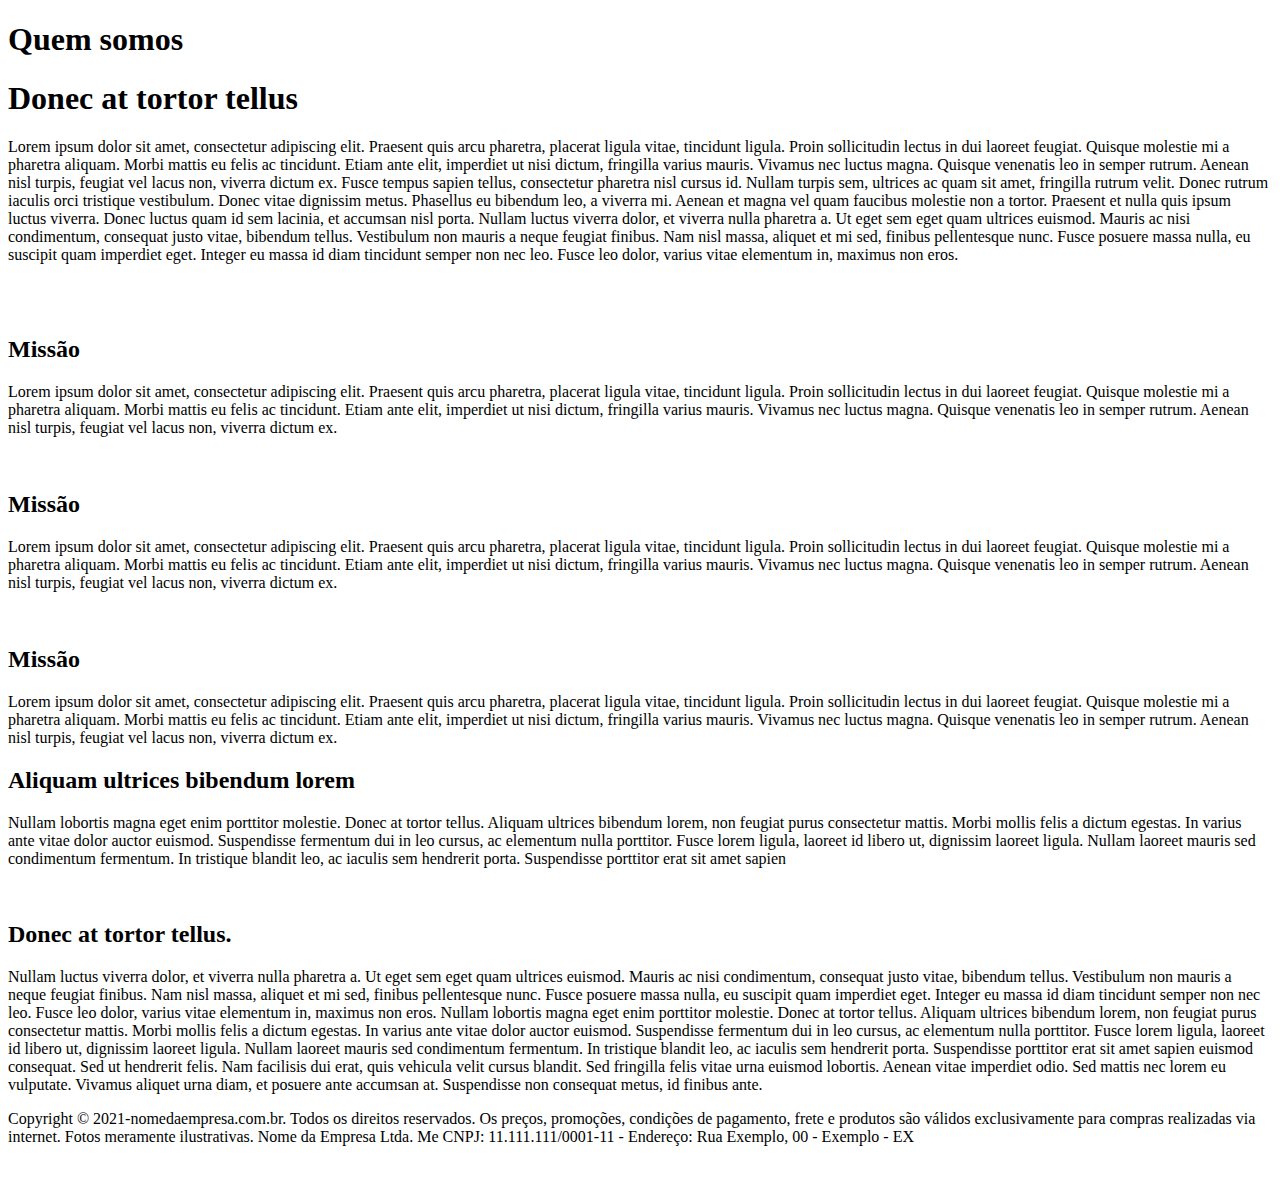
==== teste-auaha.html @ a7f6d9f2 "Add files via upload" ====
<!DOCTYPE html>
<html lang="pt-br">

<head>
    <meta charset="UTF-8">
    <meta http-equiv="X-UA-Compatible" content="IE=edge">
    <meta name="viewport" content="width=device-width, initial-scale=1.0">
    <link rel="stylesheet" href="css/style.css">
    <title>Teste Auaha</title>
</head>

<body>
    <div class="container">
        <header>
            <section class="cabecalho">
                <div class="cabecalho-conteudo">
                    <h1 class="texto-quemsomos">Quem somos</h1>
                </div>
            </section>
        </header>

        <div class="content">
            <section class="content">
                <div class="topo-body ">
                    <h1>
                        Donec at tortor tellus
                    </h1
                    <p>
                        Lorem ipsum dolor sit amet, consectetur adipiscing elit. Praesent quis arcu pharetra, placerat
                        ligula
                        vitae, tincidunt ligula. Proin sollicitudin lectus in dui laoreet feugiat. Quisque molestie mi a
                        pharetra aliquam. Morbi mattis eu felis ac tincidunt. Etiam ante elit, imperdiet ut nisi dictum,
                        fringilla varius mauris. Vivamus nec luctus magna. Quisque venenatis leo in semper rutrum.
                        Aenean
                        nisl
                        turpis, feugiat vel lacus non, viverra dictum ex. Fusce tempus sapien tellus, consectetur
                        pharetra
                        nisl
                        cursus id. Nullam turpis sem, ultrices ac quam sit amet, fringilla rutrum velit. Donec rutrum
                        iaculis
                        orci tristique vestibulum. Donec vitae dignissim metus. Phasellus eu bibendum leo, a viverra mi.
                        Aenean
                        et magna vel quam faucibus molestie non a tortor. Praesent et nulla quis ipsum luctus viverra.
                        Donec
                        luctus quam id sem lacinia, et accumsan nisl porta. Nullam luctus viverra dolor, et viverra
                        nulla
                        pharetra a. Ut eget sem eget quam ultrices euismod. Mauris ac nisi condimentum, consequat justo
                        vitae,
                        bibendum tellus. Vestibulum non mauris a neque feugiat finibus. Nam nisl massa, aliquet et mi
                        sed,
                        finibus pellentesque nunc. Fusce posuere massa nulla, eu suscipit quam imperdiet eget. Integer
                        eu
                        massa
                        id diam tincidunt semper non nec leo. Fusce leo dolor, varius vitae elementum in, maximus non
                        eros.
                    </p>
                </div>
                <div class="centro">
                    <img id="banner_centro" src="img/banner-centro.png" alt="">
                </div>

            </section>




            <section class="nossaempresa">
                <div class="nossaempresa-content">
                    <div class="nossaempresa-conteudo">
                        <img class="img-quemsomos" src="img/missao.png" alt="">
                        <h2>Missão</h2>
                        <p>
                            Lorem ipsum dolor sit amet, consectetur adipiscing elit. Praesent quis arcu pharetra,
                            placerat
                            ligula
                            vitae, tincidunt ligula. Proin sollicitudin lectus in dui laoreet feugiat. Quisque molestie
                            mi a
                            pharetra aliquam. Morbi mattis eu felis ac tincidunt. Etiam ante elit, imperdiet ut nisi
                            dictum,
                            fringilla varius mauris. Vivamus nec luctus magna. Quisque venenatis leo in semper rutrum.
                            Aenean
                            nisl
                            turpis, feugiat vel lacus non, viverra dictum ex.

                        </p>
                    </div>
                    <div class="nossaempresa-conteudo">
                        <img class="img-quemsomos" src="img/missao.png" alt="">
                        <h2>Missão</h2>
                        <p>
                            Lorem ipsum dolor sit amet, consectetur adipiscing elit. Praesent quis arcu pharetra,
                            placerat
                            ligula
                            vitae, tincidunt ligula. Proin sollicitudin lectus in dui laoreet feugiat. Quisque molestie
                            mi a
                            pharetra aliquam. Morbi mattis eu felis ac tincidunt. Etiam ante elit, imperdiet ut nisi
                            dictum,
                            fringilla varius mauris. Vivamus nec luctus magna. Quisque venenatis leo in semper rutrum.
                            Aenean
                            nisl
                            turpis, feugiat vel lacus non, viverra dictum ex.

                        </p>
                    </div>
                    <div class="nossaempresa-conteudo">
                        <img class="img-quemsomos" src="img/missao.png" alt="">
                        <h2>Missão</h2>
                        <p>
                            Lorem ipsum dolor sit amet, consectetur adipiscing elit. Praesent quis arcu pharetra,
                            placerat
                            ligula
                            vitae, tincidunt ligula. Proin sollicitudin lectus in dui laoreet feugiat. Quisque molestie
                            mi a
                            pharetra aliquam. Morbi mattis eu felis ac tincidunt. Etiam ante elit, imperdiet ut nisi
                            dictum,
                            fringilla varius mauris. Vivamus nec luctus magna. Quisque venenatis leo in semper rutrum.
                            Aenean
                            nisl
                            turpis, feugiat vel lacus non, viverra dictum ex.
                        </p>
                    </div>
                </div>

            </section>

        </div>
        <section class="video">
            <div class="sessao-video content">
                <div class="conteudo-video ">
                    <h2 cla>Aliquam ultrices bibendum lorem</h2>
                    <p class="p_conteudo">
                        Nullam lobortis magna eget enim porttitor molestie. Donec at tortor tellus. Aliquam ultrices
                        bibendum
                        lorem, non feugiat purus consectetur mattis. Morbi mollis felis a dictum egestas. In varius ante
                        vitae
                        dolor auctor euismod. Suspendisse fermentum dui in leo cursus, ac elementum nulla porttitor.
                        Fusce
                        lorem
                        ligula, laoreet id libero ut, dignissim laoreet ligula. Nullam laoreet mauris sed condimentum
                        fermentum.
                        In tristique blandit leo, ac iaculis sem hendrerit porta. Suspendisse porttitor erat sit amet
                        sapien

                    </p>
                </div>
                <div>
                    <img id="img-video" src="img/video.png" alt="">
                </div>
            </div>

        </section>

        <footer>
            <section class="rodape">
                <div class="rodape-conteudo content">
                    <h2>Donec at tortor tellus.</h2>
                    <p>
                        Nullam luctus viverra dolor, et viverra nulla pharetra a. Ut eget sem eget quam ultrices
                        euismod.
                        Mauris
                        ac nisi condimentum, consequat justo vitae, bibendum tellus. Vestibulum non mauris a neque
                        feugiat
                        finibus. Nam nisl massa, aliquet et mi sed, finibus pellentesque nunc. Fusce posuere massa
                        nulla, eu
                        suscipit quam imperdiet eget. Integer eu massa id diam tincidunt semper non nec leo. Fusce
                        leo
                        dolor,
                        varius vitae elementum in, maximus non eros. Nullam lobortis magna eget enim porttitor
                        molestie.
                        Donec
                        at tortor tellus. Aliquam ultrices bibendum lorem, non feugiat purus consectetur mattis.
                        Morbi
                        mollis
                        felis a dictum egestas. In varius ante vitae dolor auctor euismod. Suspendisse fermentum dui
                        in
                        leo
                        cursus, ac elementum nulla porttitor. Fusce lorem ligula, laoreet id libero ut, dignissim
                        laoreet
                        ligula. Nullam laoreet mauris sed condimentum fermentum. In tristique blandit leo, ac
                        iaculis
                        sem
                        hendrerit porta. Suspendisse porttitor erat sit amet sapien euismod consequat. Sed ut
                        hendrerit
                        felis.
                        Nam facilisis dui erat, quis vehicula velit cursus blandit. Sed fringilla felis vitae urna
                        euismod
                        lobortis. Aenean vitae imperdiet odio. Sed mattis nec lorem eu vulputate. Vivamus aliquet
                        urna
                        diam,
                        et
                        posuere ante accumsan at. Suspendisse non consequat metus, id finibus ante.
                    </p>
                </div>
            </section>

            <section class="copyright">
                <div class="copyright-conteudo content">
                    <p>
                        Copyright © 2021-nomedaempresa.com.br. Todos os direitos reservados. Os preços, promoções,
                        condições de
                        pagamento, frete e produtos são válidos exclusivamente para compras realizadas via internet.
                        Fotos
                        meramente
                        ilustrativas. Nome da Empresa Ltda. Me CNPJ: 11.111.111/0001-11 - Endereço: Rua Exemplo, 00
                        -
                        Exemplo -
                        EX
                    </p>

                    <img id="img-auaha" src="img/auaha.png" alt="">

            </section>

        </footer>

</body>

</html>
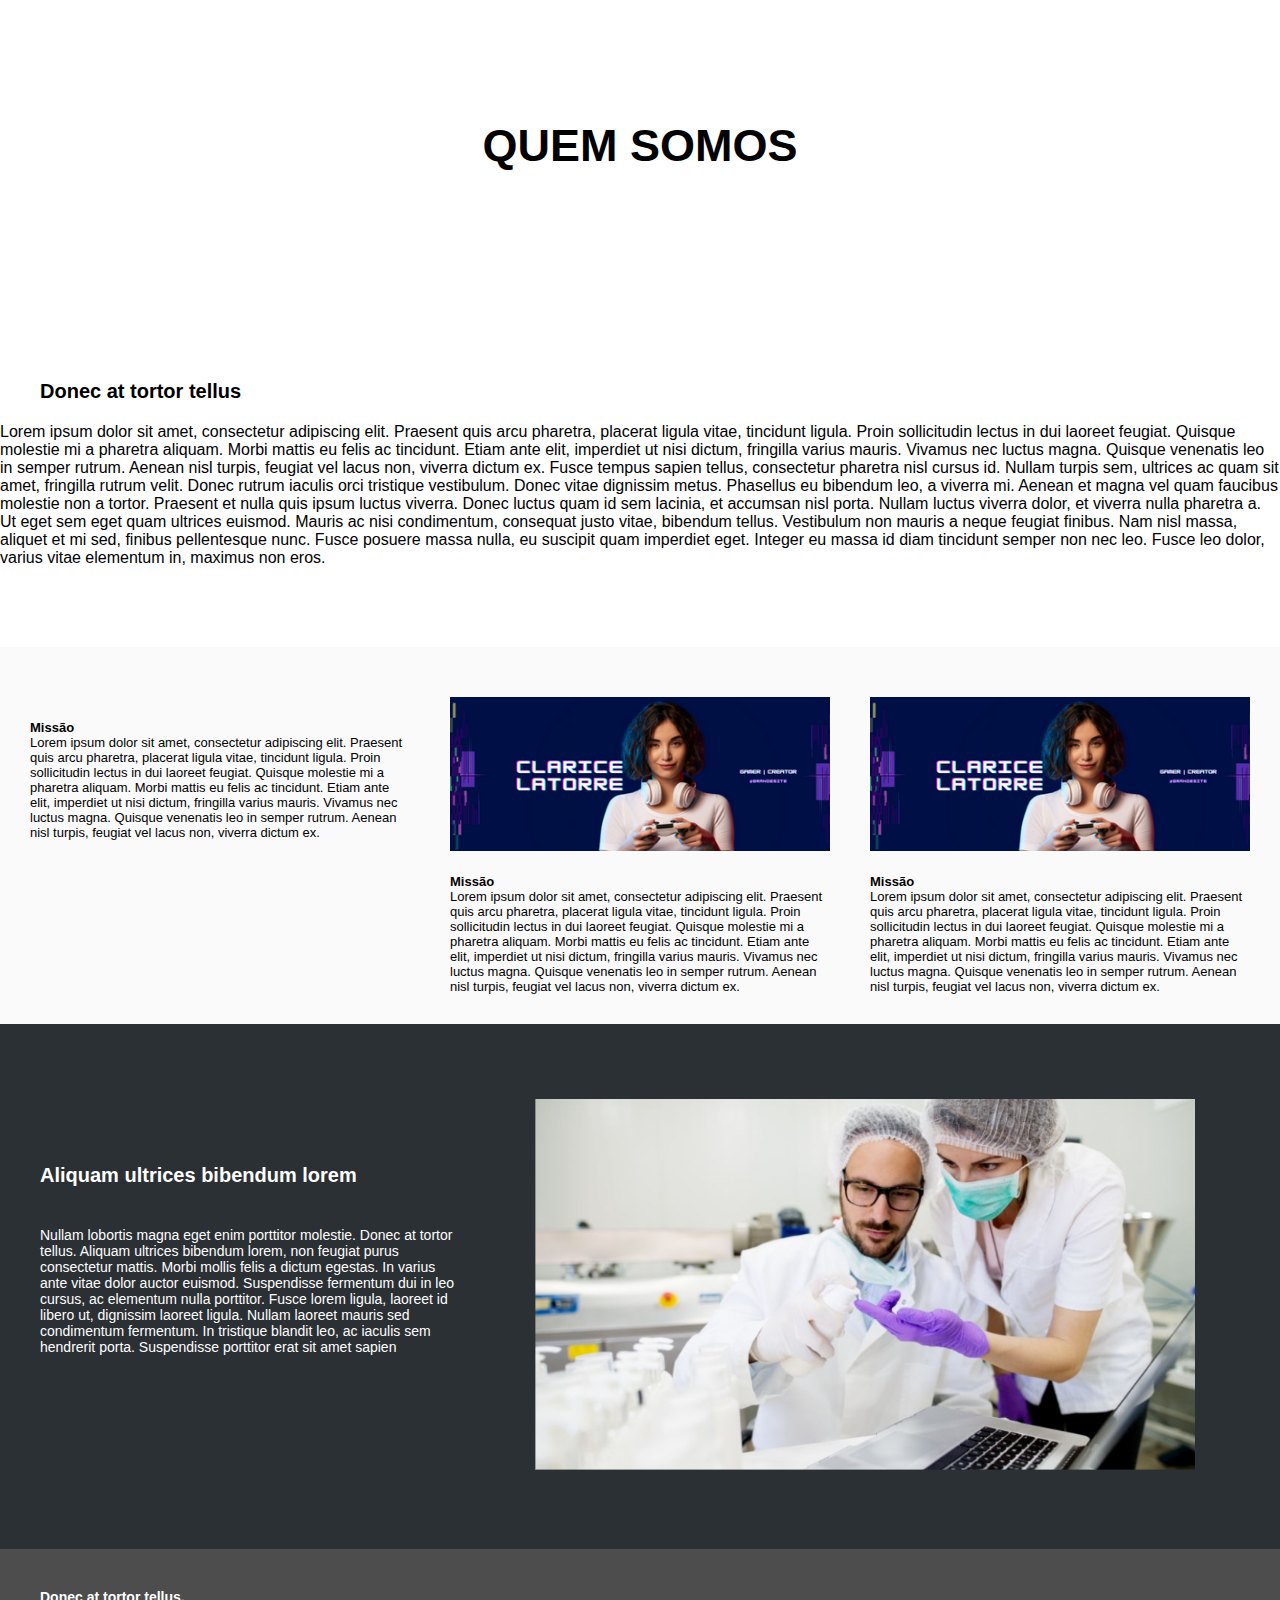
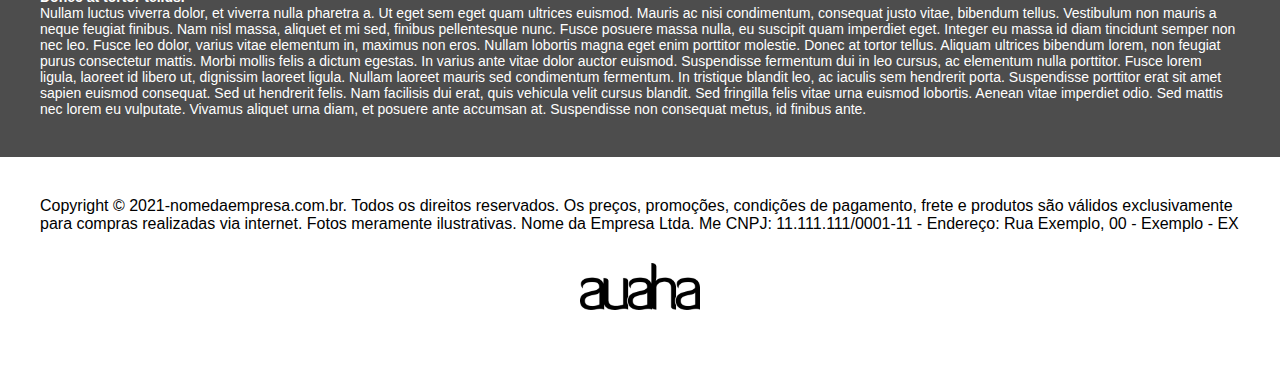
==== commit 4b054570: "Update teste-auaha.html" ====
--- a/teste-auaha.html
+++ b/teste-auaha.html
@@ -5,7 +5,7 @@
     <meta charset="UTF-8">
     <meta http-equiv="X-UA-Compatible" content="IE=edge">
     <meta name="viewport" content="width=device-width, initial-scale=1.0">
-    <link rel="stylesheet" href="css/style.css">
+    <link rel="stylesheet" href="style.css">
     <title>Teste Auaha</title>
 </head>
 
@@ -85,7 +85,7 @@
                         </p>
                     </div>
                     <div class="nossaempresa-conteudo">
-                        <img class="img-quemsomos" src="img/missao.png" alt="">
+                        <img class="img-quemsomos" src="../missao.png" alt="">
                         <h2>Missão</h2>
                         <p>
                             Lorem ipsum dolor sit amet, consectetur adipiscing elit. Praesent quis arcu pharetra,
@@ -103,7 +103,7 @@
                         </p>
                     </div>
                     <div class="nossaempresa-conteudo">
-                        <img class="img-quemsomos" src="img/missao.png" alt="">
+                        <img class="img-quemsomos" src="../missao.png" alt="">
                         <h2>Missão</h2>
                         <p>
                             Lorem ipsum dolor sit amet, consectetur adipiscing elit. Praesent quis arcu pharetra,
@@ -144,7 +144,7 @@
                     </p>
                 </div>
                 <div>
-                    <img id="img-video" src="img/video.png" alt="">
+                    <img id="img-video" src="../video.png" alt="">
                 </div>
             </div>
 
@@ -207,7 +207,7 @@
                         EX
                     </p>
 
-                    <img id="img-auaha" src="img/auaha.png" alt="">
+                    <img id="img-auaha" src="../auaha.png" alt="">
 
             </section>
 
@@ -215,4 +215,4 @@
 
 </body>
 
-</html>+</html>
--- a/style.css
+++ b/style.css
@@ -0,0 +1,267 @@
+*{
+    margin:0px;
+    padding: 0px;
+    text-decoration: none;
+    border: none;
+    background: none;
+    list-style: none;
+    box-sizing: border-box;
+    -webkit-tap-highlight-color: (0,0,0,0);
+    font-size: inherit;
+    font-family: 'Poppins', sans-serif;
+}
+@import url('https://fonts.googleapis.com/css2?family=Poppins&display=swap');
+
+.container{
+    width: 100%;
+    height: auto;
+    margin-left: auto;
+    margin-right: auto;
+}
+.content{
+    max-width: 1300px;
+    width: 100%;
+	margin: 0 auto;
+    margin-left: auto;
+    margin-right: auto;
+}
+.cabecalho-conteudo{
+    background: url("../img/cabecalho.png");
+    width: 100%;
+    height: 360px;
+    background-repeat: no-repeat;
+}
+.texto-quemsomos{
+    font-size: 45px;
+    text-transform: uppercase;
+    text-align: center;
+    padding-top: 120px;
+}
+.topo-body h1{
+    font-size: 20px;
+    padding: 40px 0px 20px 0px;
+    padding: 20px 40px;
+}
+.topo-body p{
+    color: #949596;
+    font-size: 14px;
+max-width: 1300px;
+width: 100%;
+height: auto;
+}
+.nossaempresa{
+    background-color: rgb(250,250,250);
+    width: 100%;
+    
+}
+.centro{
+    display: flex;
+    justify-content: space-evenly;
+    width: 100%;
+}
+.nossaempresa-content{
+    justify-content: center;
+    display: flex;
+    flex-flow: row wrap;
+    
+}
+.nossaempresa-conteudo{ 
+    width: 420px;
+    height: 100%;
+    padding: 30px 20px;
+    font-size: 13px;
+}
+.nossaempresa-conteudo img{
+    width: 100%; 
+    padding: 20px 0px;
+}
+.video{
+    background-color: #2B3034;
+}
+.sessao-video{
+    width: 100%;
+    display: flex;
+    flex-wrap: nowrap;
+    flex-direction: row;
+}
+conteudo-video{
+    width: 100%;
+    margin-left: auto;
+    margin-right: auto;
+}
+.conteudo-video h2{
+    color: #fff;
+    font-size: 20px;
+    padding: 40px 40px 0px 40px;
+    margin-top: 100px;
+}
+.p_conteudo{
+    max-width: 500px;
+    padding: 40px;
+    margin-left: auto;
+    color: #fff;
+    font-size: 14px;
+}
+#img-video{
+    width: 660px;
+    height: auto;
+    padding-top: 40px;
+    padding-bottom: 40px;
+    margin: 35px;
+}
+
+.rodape{
+    background-color: #4D4D4D;
+}
+.rodape-conteudo{
+    padding: 40px;
+    color: #fff;
+    font-size: 14px;
+}
+.copyright-conteudo{
+    padding: 40px;
+}
+#banner_centro{
+    width: 100%;
+    padding-top: 40px;
+    padding-bottom: 40px;
+}
+#img_cabecalho{
+    width: 100%;
+}
+#img-auaha{
+    display: flex;
+    margin-left: auto;
+    margin-right: auto;
+    max-width: 120px;
+    margin-top: 30px;
+    margin-bottom: 30px;
+}
+
+
+
+
+@media (min-width: 298px) and (max-width: 767px){
+    
+    .container, .content, .topo-body{
+        max-width: 760px;
+        width: 100%;
+        height: auto;
+    }
+
+    .content{
+       max-width: 100%;
+       padding: 10px;
+       text-align: left;
+    }
+    h1{
+        font-size: 10px;
+        padding: 0px;
+    }
+    .topo-body p{
+        font-size: 5px;
+    }
+    .nossaempresa{
+        background-color: rgb(250,250,250);
+        width: 100%;
+        
+    }
+    .nossaempresa-conteudo{
+        max-width: 100%;
+    }
+    .sessao-video{
+        display: flex;
+        flex-wrap: wrap;
+        justify-content: center;
+    }
+  
+    #img_cabecalho img{
+        max-width: 100%;
+    }
+    #banner_centro{
+        max-width: 100%;
+    }
+    #img-video{
+        max-width: 100%;
+        margin-left: auto;
+        margin-right: auto;
+        padding: 20px;
+    }
+    #img-auaha{
+        display: flex;
+        flex-direction: column;
+        justify-content: center;
+        max-width: 120px;
+    }
+    .rodape-conteudo{
+        padding: 30px;
+    }
+    .copyright-conteudo {
+        padding: 30px;
+    }
+
+}
+
+
+@media(min-width: 768px) and (max-width: 1199px) {
+    .container{
+        max-width: 900px;
+        width: 100%;
+        height: auto;
+    }
+
+    h1{
+        font-size: 10px;
+        padding: 0px;
+    }
+    .topo-body p{
+        font-size: 5px;
+
+    }
+
+    .video{
+        
+        height: auto;
+    }
+    .sessao-video{
+        display: flex;
+        flex-wrap: wrap;
+        justify-content: center;
+        
+    }
+    .conteudo-video h2{
+        width: 100%;
+        padding: 20px;
+    }
+    .p_conteudo{
+        max-width: 768px;
+        width: 100%;
+        padding: 20px;
+        margin-left: auto;
+        color: #fff;
+        font-size: 14px;
+    }
+    .rodape-conteudo h2{
+        max-width: 768px;
+        padding: 20px;
+    }
+    .rodape-conteudo{
+        padding: 30px;
+    }
+    .copyright-conteudo {
+        padding: 30px;
+    }
+    #img_cabecalho img{
+        max-width: 100%;
+    }
+    #img-video{
+        max-width: 100%;
+
+    }
+
+
+    
+}
+
+
+
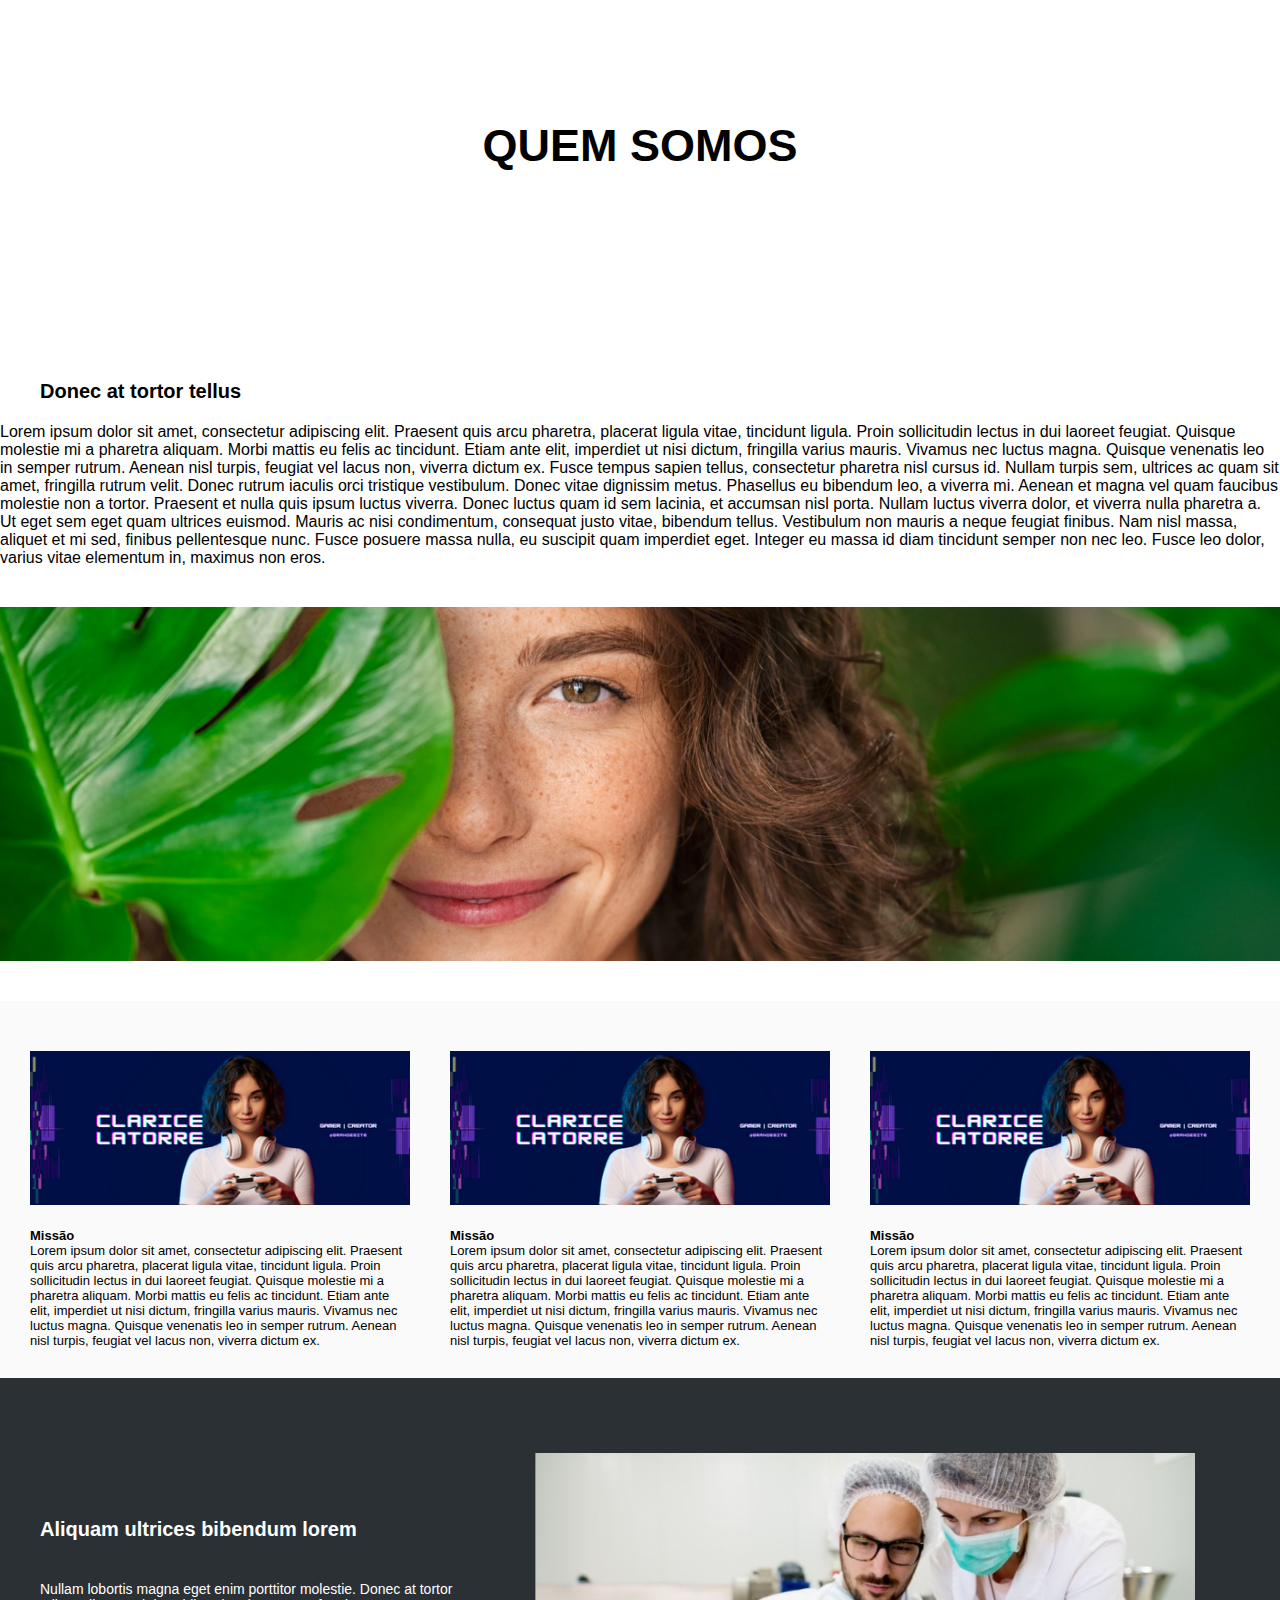
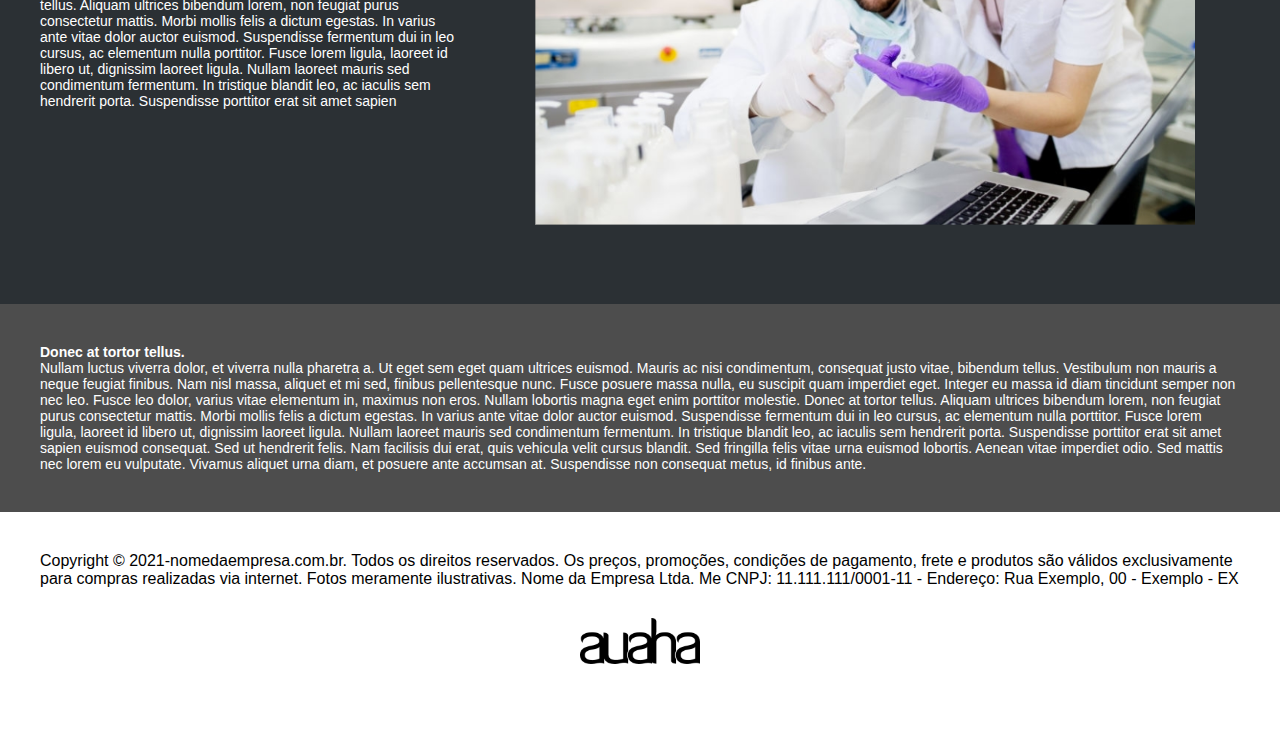
==== commit 85088355: "Update teste-auaha.html" ====
--- a/teste-auaha.html
+++ b/teste-auaha.html
@@ -56,7 +56,7 @@
                     </p>
                 </div>
                 <div class="centro">
-                    <img id="banner_centro" src="img/banner-centro.png" alt="">
+                    <img id="banner_centro" src="banner-centro.png" alt="">
                 </div>
 
             </section>
@@ -67,7 +67,7 @@
             <section class="nossaempresa">
                 <div class="nossaempresa-content">
                     <div class="nossaempresa-conteudo">
-                        <img class="img-quemsomos" src="img/missao.png" alt="">
+                        <img class="img-quemsomos" src="missao.png" alt="">
                         <h2>Missão</h2>
                         <p>
                             Lorem ipsum dolor sit amet, consectetur adipiscing elit. Praesent quis arcu pharetra,
@@ -85,7 +85,7 @@
                         </p>
                     </div>
                     <div class="nossaempresa-conteudo">
-                        <img class="img-quemsomos" src="../missao.png" alt="">
+                        <img class="img-quemsomos" src="missao.png" alt="">
                         <h2>Missão</h2>
                         <p>
                             Lorem ipsum dolor sit amet, consectetur adipiscing elit. Praesent quis arcu pharetra,
@@ -103,7 +103,7 @@
                         </p>
                     </div>
                     <div class="nossaempresa-conteudo">
-                        <img class="img-quemsomos" src="../missao.png" alt="">
+                        <img class="img-quemsomos" src="missao.png" alt="">
                         <h2>Missão</h2>
                         <p>
                             Lorem ipsum dolor sit amet, consectetur adipiscing elit. Praesent quis arcu pharetra,
@@ -144,7 +144,7 @@
                     </p>
                 </div>
                 <div>
-                    <img id="img-video" src="../video.png" alt="">
+                    <img id="img-video" src="video.png" alt="">
                 </div>
             </div>
 
@@ -207,7 +207,7 @@
                         EX
                     </p>
 
-                    <img id="img-auaha" src="../auaha.png" alt="">
+                    <img id="img-auaha" src="auaha.png" alt="">
 
             </section>
 
